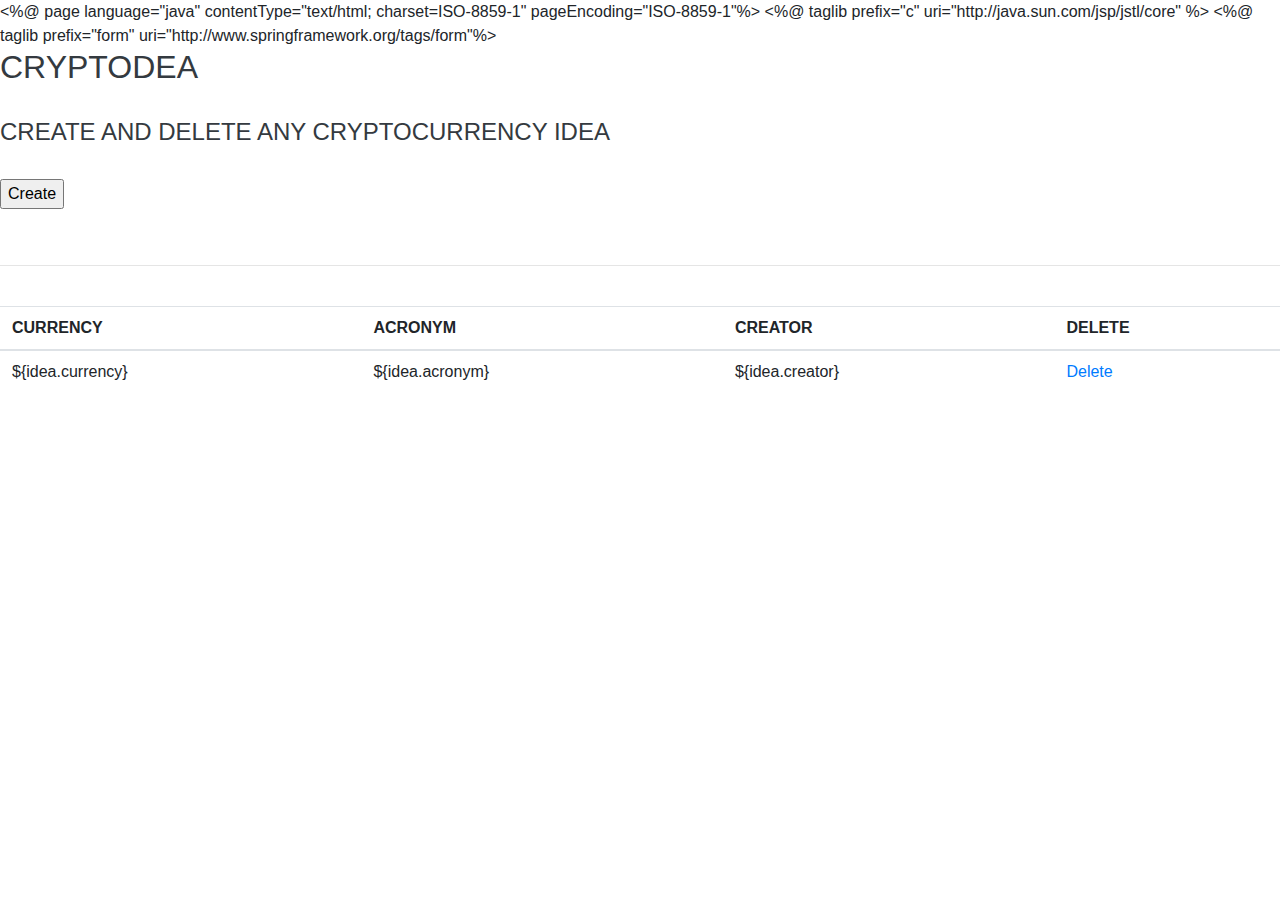
==== Front-End-Work/Jeremy/index.html @ 94840ba6 "changed create.html &index.html" ====
<%@ page language="java" contentType="text/html; charset=ISO-8859-1"
    pageEncoding="ISO-8859-1"%>
<%@ taglib prefix="c" uri="http://java.sun.com/jsp/jstl/core" %>
<%@ taglib prefix="form" uri="http://www.springframework.org/tags/form"%>
<!DOCTYPE html>
<html>
	<head>
		<link rel="stylesheet" type="text/css" href="/index.css">	
		<link href="https://stackpath.bootstrapcdn.com/bootstrap/4.3.1/css/bootstrap.min.css" 
			rel="stylesheet" >
		<meta charset="ISO-8859-1">
		<meta name="description" content="Cryptodea"/>
		<meta name="google" content="nositelinkssearchbox"/>
		<meta name="keywords" content="Create And Delete Any Cryptocurrency Idea"/>
		<meta name="author" content="Cryptodea Team"/>
		<meta name="viewport" id="viewport" content="width=device-width,user-scalable=yes,initial-scale=1" />
			
		<meta property="og:image" content="/icons&images/Banner.png">
		<meta property="og:image:type" content="image/png">
		<meta property="og:image:width" content="1024">
		<meta property="og:image:height" content="1024">
		
		<link rel="icon" type="image/png" href="/icons&images/Icon.png" sizes="156x156">
	<title>Cryptodea</title>
</head>
	<body>
		<div id="wrapper" class="text-dark">
			<h2 id="welcome">CRYPTODEA</h2>
			<br>
			<h4>CREATE AND DELETE ANY CRYPTOCURRENCY IDEA</h4>
            <br>
            <form action="/">
				<input type="submit" value="Create"/>
            </form>
            <br>
            <hr>
            <br>
			<table class="table table-hover">
				<thead>
					<th>CURRENCY</th>
					<th>ACRONYM</th>
                    <th>CREATOR</th>
                    <th>DELETE</th>
				</thead>
				<tbody>
				<c:forEach items="${ideas}" var="idea">
					<tr>
						<td>${idea.currency}</td>
						<td>${idea.acronym}</td>
                        <td>${idea.creator}</td>
                        <td><a href="/cryptodea.com/delete/${idea.id}">Delete</a></td>
					</tr>
				</c:forEach>
				</tbody>
			</table>
		</div>
	</body>
</html>
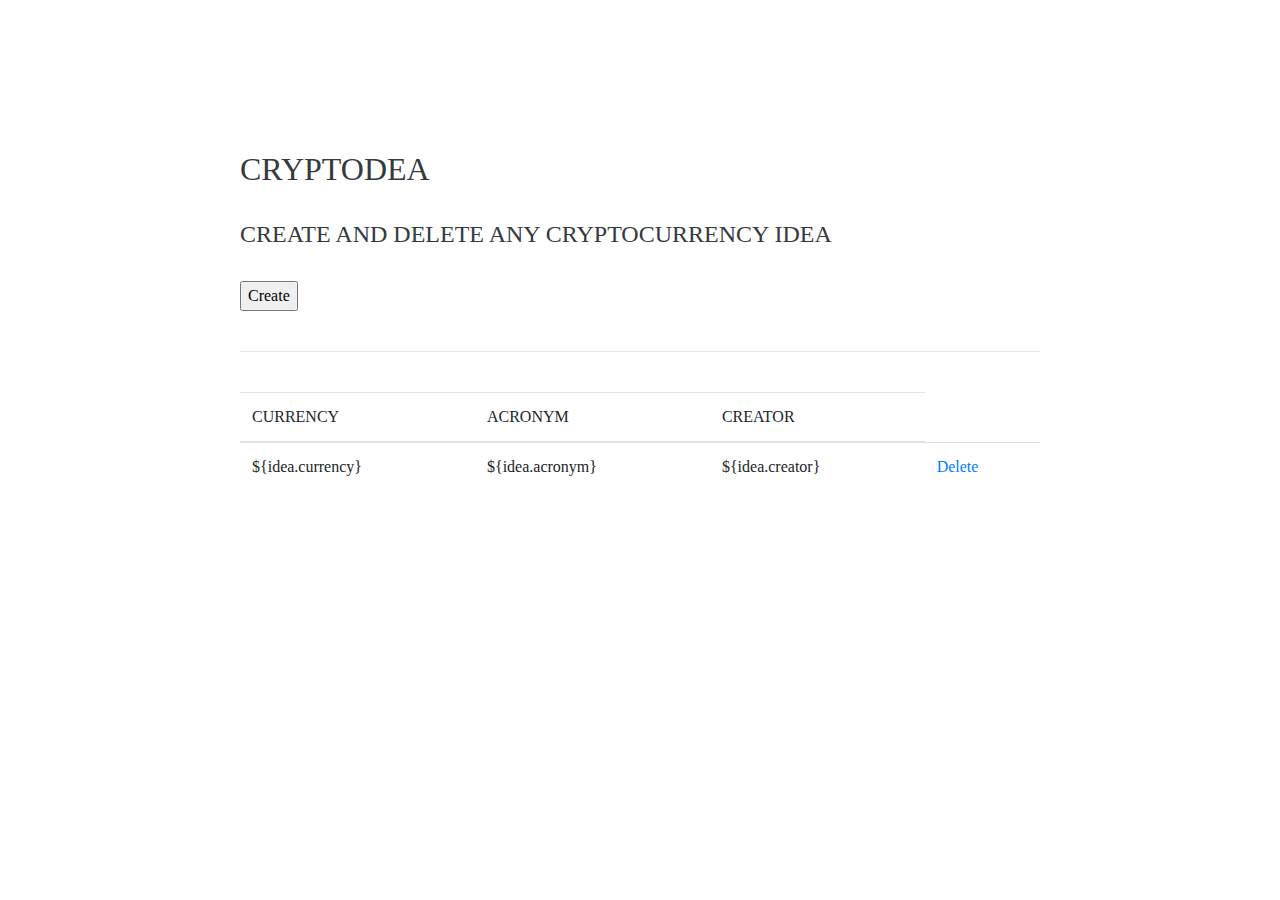
==== commit 22d3771a: "Started front-end work" ====
--- a/Front-End-Work/Jeremy/index.html
+++ b/Front-End-Work/Jeremy/index.html
@@ -1,12 +1,12 @@
 
-<%@ page language="java" contentType="text/html; charset=ISO-8859-1"
+<!-- <%@ page language="java" contentType="text/html; charset=ISO-8859-1"
     pageEncoding="ISO-8859-1"%>
 <%@ taglib prefix="c" uri="http://java.sun.com/jsp/jstl/core" %>
-<%@ taglib prefix="form" uri="http://www.springframework.org/tags/form"%>
+<%@ taglib prefix="form" uri="http://www.springframework.org/tags/form"%> -->
 <!DOCTYPE html>
 <html>
 	<head>
-		<link rel="stylesheet" type="text/css" href="/index.css">	
+		<link rel="stylesheet" type="text/css" href="index.css">	
 		<link href="https://stackpath.bootstrapcdn.com/bootstrap/4.3.1/css/bootstrap.min.css" 
 			rel="stylesheet" >
 		<meta charset="ISO-8859-1">
@@ -41,19 +41,18 @@
 					<th>CURRENCY</th>
 					<th>ACRONYM</th>
                     <th>CREATOR</th>
-                    <th>DELETE</th>
 				</thead>
 				<tbody>
 				<c:forEach items="${ideas}" var="idea">
 					<tr>
 						<td>${idea.currency}</td>
 						<td>${idea.acronym}</td>
-                        <td>${idea.creator}</td>
-                        <td><a href="/cryptodea.com/delete/${idea.id}">Delete</a></td>
+						<td>${idea.creator}</td>
+						<td><a href="/cryptodea.com/delete/${idea.id}">Delete</a></td>
 					</tr>
 				</c:forEach>
 				</tbody>
 			</table>
 		</div>
 	</body>
-</html>+</html>
--- a/Front-End-Work/Jeremy/index.css
+++ b/Front-End-Work/Jeremy/index.css
@@ -0,0 +1,31 @@
+@font-face {
+	font-family: "Cooper Black";
+	src: url("/fonts/cooper-black.otf");
+  }
+  * {
+	  vertical-align: baseline;
+	  font-weight: inherit;
+	  font-style: inherit;
+	  font-family: Cooper Black, serif;
+	  font-size: 100%;
+	  outline: 0;
+	  margin: 0 auto;
+	  }
+	  
+  @media screen and (max-width: 700px) {
+	body {
+	  -webkit-text-size-adjust: none;
+	}
+  }
+  
+  @media screen and (max-width: 400px) {
+	body {
+	  -webkit-text-size-adjust: none;
+	}
+  }
+  
+  #wrapper {
+		width: 800px;
+		margin: 0 auto;
+		margin-top: 150px;
+		 }/*      CODE TO BE ADDED  	    */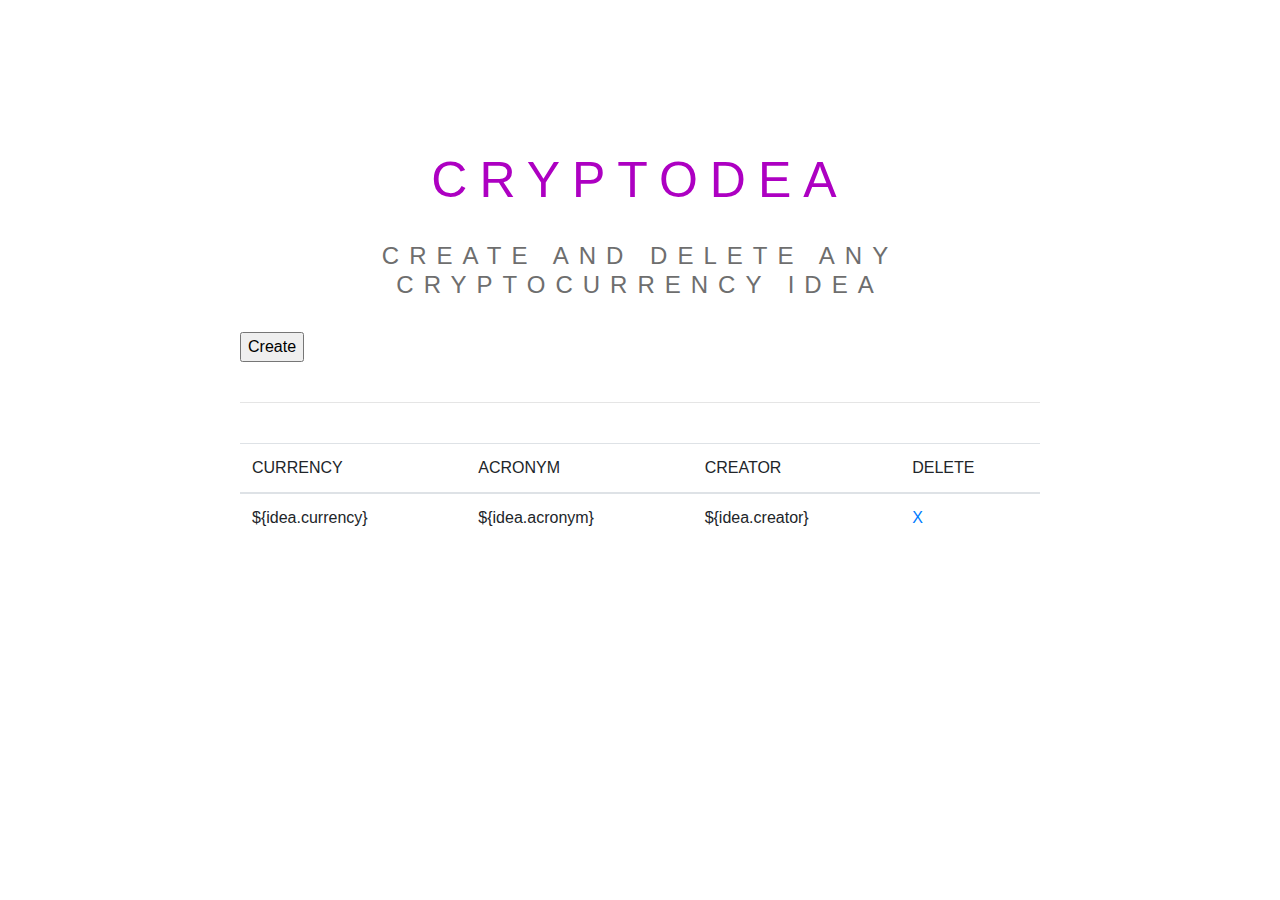
==== commit 1ee99837: "working on Front-End" ====
--- a/Front-End-Work/Jeremy/index.html
+++ b/Front-End-Work/Jeremy/index.html
@@ -26,7 +26,7 @@
 </head>
 	<body>
 		<div id="wrapper" class="text-dark">
-			<h2 id="welcome">CRYPTODEA</h2>
+			<h2 id="logo">CRYPTODEA</h2>
 			<br>
 			<h4>CREATE AND DELETE ANY CRYPTOCURRENCY IDEA</h4>
             <br>
@@ -40,7 +40,8 @@
 				<thead>
 					<th>CURRENCY</th>
 					<th>ACRONYM</th>
-                    <th>CREATOR</th>
+					<th>CREATOR</th>
+					<th>DELETE</th>
 				</thead>
 				<tbody>
 				<c:forEach items="${ideas}" var="idea">
@@ -48,7 +49,7 @@
 						<td>${idea.currency}</td>
 						<td>${idea.acronym}</td>
 						<td>${idea.creator}</td>
-						<td><a href="/cryptodea.com/delete/${idea.id}">Delete</a></td>
+						<td><a href="/cryptodea.com/delete/${idea.id}">X</a></td>
 					</tr>
 				</c:forEach>
 				</tbody>
--- a/Front-End-Work/Jeremy/index.css
+++ b/Front-End-Work/Jeremy/index.css
@@ -1,12 +1,8 @@
-@font-face {
-	font-family: "Cooper Black";
-	src: url("/fonts/cooper-black.otf");
-  }
   * {
 	  vertical-align: baseline;
 	  font-weight: inherit;
 	  font-style: inherit;
-	  font-family: Cooper Black, serif;
+	  font-family: Arial, serif;
 	  font-size: 100%;
 	  outline: 0;
 	  margin: 0 auto;
@@ -28,4 +24,16 @@
 		width: 800px;
 		margin: 0 auto;
 		margin-top: 150px;
-		 }/*      CODE TO BE ADDED  	    */+		 }
+		 #logo{
+			 color: #ad00c2;
+			 text-align: center;
+			 letter-spacing: 12px;
+			 font-size: 50px;
+		 }
+		 h4{
+			letter-spacing: 10px;
+			font-size: 8px;
+			text-align: center;
+			color:#6e6e6e;
+		 }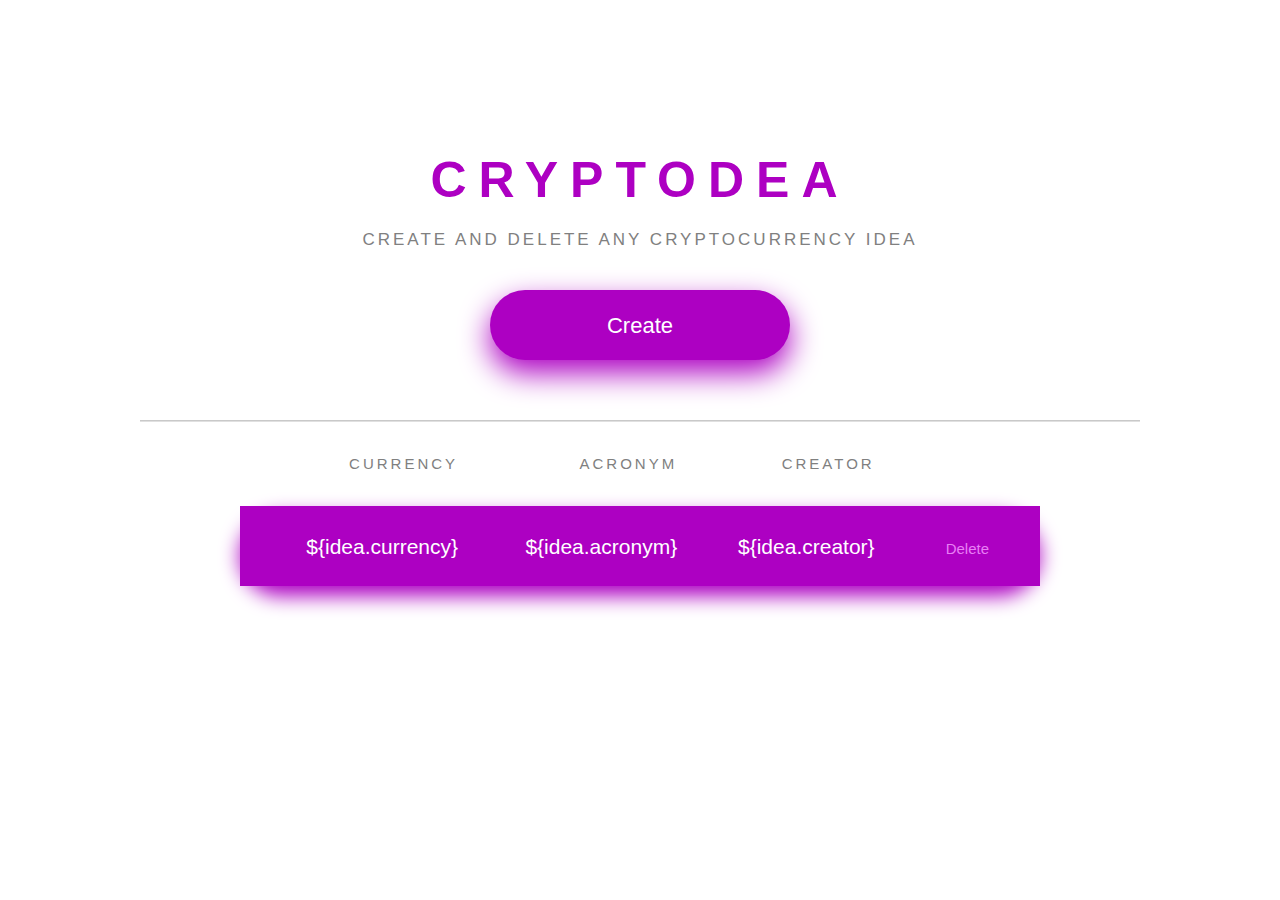
==== commit 0db62bae: "Index Front-End Rough Draft Completed" ====
--- a/Front-End-Work/Jeremy/index.html
+++ b/Front-End-Work/Jeremy/index.html
@@ -24,36 +24,47 @@
 		<link rel="icon" type="image/png" href="/icons&images/Icon.png" sizes="156x156">
 	<title>Cryptodea</title>
 </head>
-	<body>
-		<div id="wrapper" class="text-dark">
-			<h2 id="logo">CRYPTODEA</h2>
-			<br>
-			<h4>CREATE AND DELETE ANY CRYPTOCURRENCY IDEA</h4>
-            <br>
-            <form action="/">
-				<input type="submit" value="Create"/>
-            </form>
-            <br>
-            <hr>
-            <br>
-			<table class="table table-hover">
-				<thead>
-					<th>CURRENCY</th>
-					<th>ACRONYM</th>
-					<th>CREATOR</th>
-					<th>DELETE</th>
-				</thead>
-				<tbody>
-				<c:forEach items="${ideas}" var="idea">
-					<tr>
-						<td>${idea.currency}</td>
-						<td>${idea.acronym}</td>
-						<td>${idea.creator}</td>
-						<td><a href="/cryptodea.com/delete/${idea.id}">X</a></td>
-					</tr>
-				</c:forEach>
-				</tbody>
-			</table>
-		</div>
-	</body>
-</html>
+<body>
+	<div id="wrapper" class="text-dark">
+		<h2 id="logo">CRYPTODEA</h2>
+		<h4 id="heading">CREATE AND DELETE ANY CRYPTOCURRENCY IDEA</h4>
+		<form action="/create">
+			<input id="create" type="submit" value="Create"/>
+		</form>
+		<c:forEach items="${idea}" var="idea">
+				<c:choose>
+					<c:when test="${idea.id}=null">
+					</c:when>
+					<c:otherwise>
+					   <hr id="horizontal-line">
+					</c:otherwise>
+				</c:choose>
+		</c:forEach>
+		<table id="table">
+			<thead>
+			<c:forEach items="${idea}" var="idea">
+				<c:choose>
+					<c:when test="${idea.id}=null">
+					</c:when>
+					<c:otherwise>
+						<th>CURRENCY</th>
+						<th>ACRONYM</th>
+						<th>CREATOR</th>
+					</c:otherwise>
+				</c:choose>
+			</c:forEach>
+			</thead>
+			<tbody>
+			<c:forEach items="${ideas}" var="idea">
+				<tr id="tr">
+					<td>${idea.currency}</td>
+					<td>${idea.acronym}</td>
+					<td>${idea.creator}</td>
+					<td><a id="delete" href="/delete/${idea.id}">Delete</a></td>
+				</tr>
+			</c:forEach>
+			</tbody>
+		</table>
+	</div>
+</body>
+</html>--- a/Front-End-Work/Jeremy/index.css
+++ b/Front-End-Work/Jeremy/index.css
@@ -1,39 +1,110 @@
-  * {
-	  vertical-align: baseline;
-	  font-weight: inherit;
-	  font-style: inherit;
-	  font-family: Arial, serif;
-	  font-size: 100%;
-	  outline: 0;
+* {
+	vertical-align: baseline;
+	font-weight: inherit;
+	font-style: inherit;
+	font-family: Arial, serif;
+	font-size: 100%;
+	outline: 0;
+	margin: 0 auto;
+	}
+	
+@media screen and (max-width: 700px) {
+  body {
+	-webkit-text-size-adjust: none;
+  }
+}
+
+@media screen and (max-width: 400px) {
+  body {
+	-webkit-text-size-adjust: none;
+  }
+}
+
+#wrapper {
+	  width: 1000px;
 	  margin: 0 auto;
+	  margin-top: 150px;
+	   }
+	   #logo{
+		   color: #ad00c2;
+		   text-align: center;
+		   letter-spacing: 12px;
+		   font-size: 50px;
+		   font-weight: 600;
+		   margin-bottom: 20px;
+	   }
+	   #heading{
+		  letter-spacing: 3px;
+		  font-size: 17px;
+		  text-align: center;
+		  color: gray;
+		  font-weight: 500;
+		  margin-bottom: 40px;
+	   }
+	   #create{
+		  display: flex;
+		  justify-content: center;
+		  color: white;
+		  font-size: 22px;
+		  margin: 0 auto;
+		   width: 300px;
+		   height: 70px;
+		   padding: 15px;
+		   border-radius: 50px;
+		   border: none;
+		   background-color: #ad00c2;
+		   box-shadow: 0px 13px 30px 0px #ad00c2;
+		   margin-bottom: 60px;
+		   margin-top: 10px;
+	   }
+	   #create:hover{
+		  opacity: 0.4;
+		  transition-duration: .5s;
+		  box-shadow: none;
+		 }
+	  #horizontal-line{
+		  background-color: #e0e0e0;
+		  height: 1px;
+		  margin-bottom: 30px;
+	  }   
+	  #table{
+		  width: 800px;
+		  text-align: right;
+		 }
+	  th{
+		  color: gray;
+		  letter-spacing: 3px;
+		  font-size: 15px;
+		  padding-bottom: 30px;
+		 } 
+	  #tr {
+		  margin-top: 20px;
+		  color: white;
+		  background-color: #ad00c2;
+		  box-shadow: 0px 10px 20px 0px #ad00c2;
+		  border-radius: 80px;
+		  border: none;
+		  font-size: 21px;
+		  height: 80px;
+
 	  }
-	  
-  @media screen and (max-width: 700px) {
-	body {
-	  -webkit-text-size-adjust: none;
-	}
-  }
-  
-  @media screen and (max-width: 400px) {
-	body {
-	  -webkit-text-size-adjust: none;
-	}
-  }
-  
-  #wrapper {
-		width: 800px;
-		margin: 0 auto;
-		margin-top: 150px;
-		 }
-		 #logo{
-			 color: #ad00c2;
-			 text-align: center;
-			 letter-spacing: 12px;
-			 font-size: 50px;
-		 }
-		 h4{
-			letter-spacing: 10px;
-			font-size: 8px;
-			text-align: center;
-			color:#6e6e6e;
-		 }+	  #tr:hover {
+		  transition-duration: .5s;
+		  color: #ad00c2;
+		  background-color: white;
+		  box-shadow: none;
+	  }
+	  td {
+		  padding-top: 25px;
+	  }
+	  #delete {
+		  font-size: 15px;
+		  color: #e87ff5;
+		  text-decoration: none; 
+		  margin-right: 50px; 
+		  margin-left: 20px;
+	  }
+	  #delete:hover{
+		  color: #e87ff5;
+		  transition-duration: .5s;
+	  }
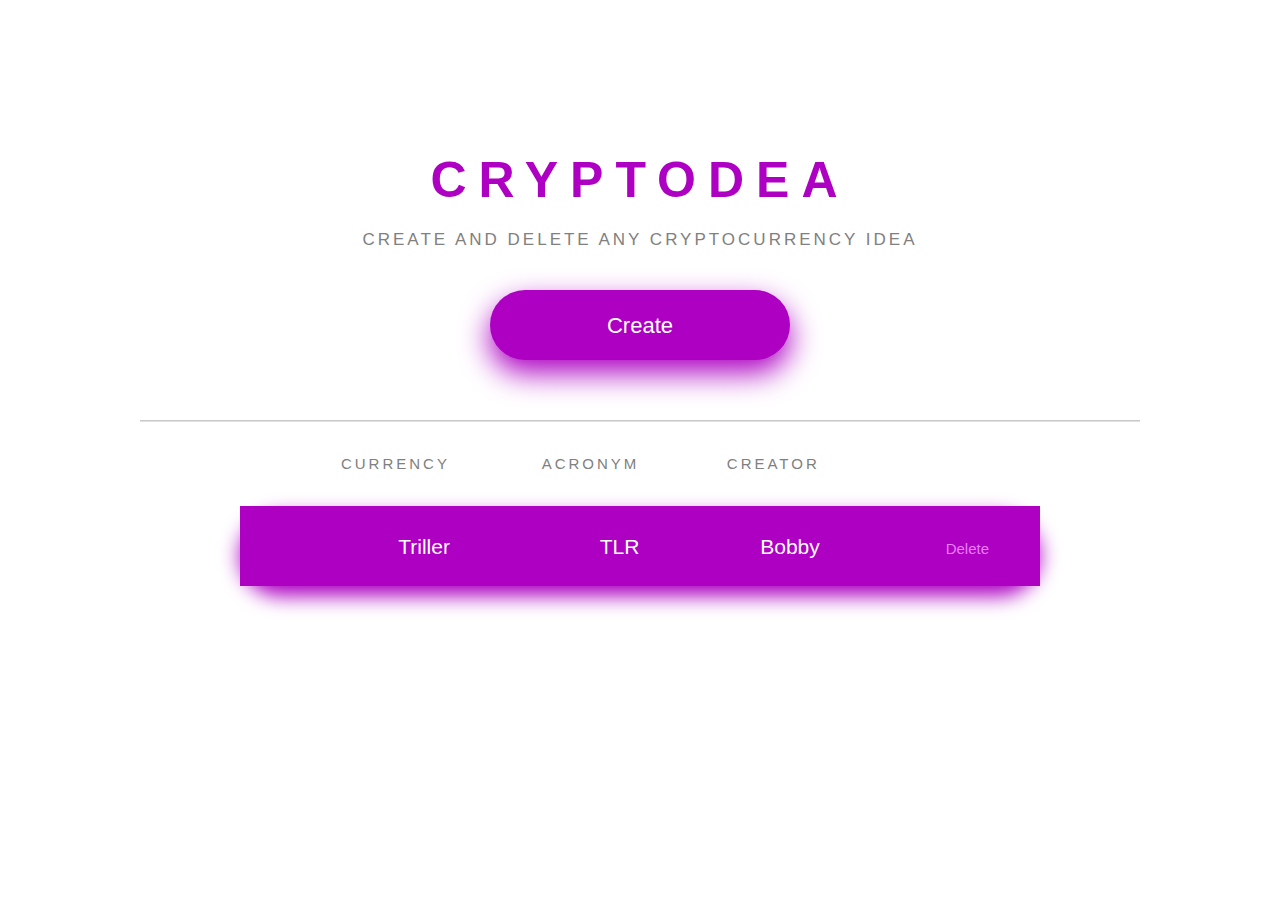
==== commit c1adf659: "Added missing controller mappings for 'view' page" ====
--- a/Front-End-Work/Jeremy/index.html
+++ b/Front-End-Work/Jeremy/index.html
@@ -57,9 +57,9 @@
 			<tbody>
 			<c:forEach items="${ideas}" var="idea">
 				<tr id="tr">
-					<td>${idea.currency}</td>
-					<td>${idea.acronym}</td>
-					<td>${idea.creator}</td>
+					<td>Triller</td>
+					<td>TLR</td>
+					<td>Bobby</td>
 					<td><a id="delete" href="/delete/${idea.id}">Delete</a></td>
 				</tr>
 			</c:forEach>
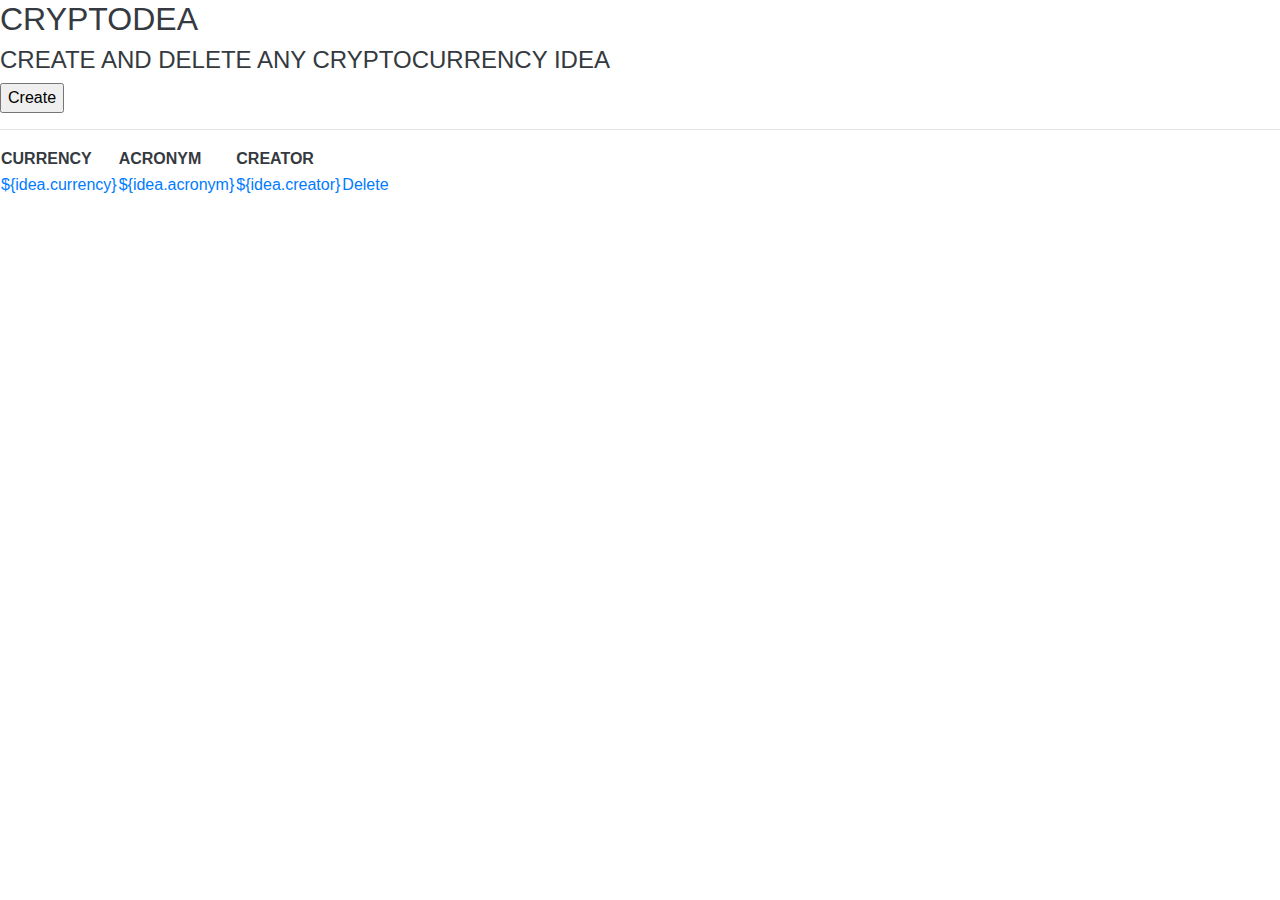
==== commit 8c9832e8: "Entire Back-End completed, Front-End work only needs to be worked on" ====
--- a/Front-End-Work/Jeremy/index.html
+++ b/Front-End-Work/Jeremy/index.html
@@ -6,7 +6,7 @@
 <!DOCTYPE html>
 <html>
 	<head>
-		<link rel="stylesheet" type="text/css" href="index.css">	
+		<link rel="stylesheet" type="text/css" href="css/index.css">	
 		<link href="https://stackpath.bootstrapcdn.com/bootstrap/4.3.1/css/bootstrap.min.css" 
 			rel="stylesheet" >
 		<meta charset="ISO-8859-1">
@@ -24,47 +24,40 @@
 		<link rel="icon" type="image/png" href="/icons&images/Icon.png" sizes="156x156">
 	<title>Cryptodea</title>
 </head>
-<body>
-	<div id="wrapper" class="text-dark">
-		<h2 id="logo">CRYPTODEA</h2>
-		<h4 id="heading">CREATE AND DELETE ANY CRYPTOCURRENCY IDEA</h4>
-		<form action="/create">
-			<input id="create" type="submit" value="Create"/>
-		</form>
-		<c:forEach items="${idea}" var="idea">
-				<c:choose>
-					<c:when test="${idea.id}=null">
-					</c:when>
-					<c:otherwise>
-					   <hr id="horizontal-line">
-					</c:otherwise>
-				</c:choose>
-		</c:forEach>
-		<table id="table">
-			<thead>
-			<c:forEach items="${idea}" var="idea">
-				<c:choose>
-					<c:when test="${idea.id}=null">
-					</c:when>
-					<c:otherwise>
-						<th>CURRENCY</th>
-						<th>ACRONYM</th>
-						<th>CREATOR</th>
-					</c:otherwise>
-				</c:choose>
-			</c:forEach>
-			</thead>
-			<tbody>
-			<c:forEach items="${ideas}" var="idea">
-				<tr id="tr">
-					<td>Triller</td>
-					<td>TLR</td>
-					<td>Bobby</td>
-					<td><a id="delete" href="/delete/${idea.id}">Delete</a></td>
-				</tr>
-			</c:forEach>
-			</tbody>
-		</table>
-	</div>
-</body>
+	<body>
+		<div id="wrapper" class="text-dark">
+			<h2 id="logo">CRYPTODEA</h2>
+			<h4 id="heading">CREATE AND DELETE ANY CRYPTOCURRENCY IDEA</h4>
+            <form action="/create">
+				<input id="create" type="submit" value="Create"/>
+            </form>
+            <hr id="horizontal-line">
+			<table id="table">
+				<thead>
+					<th>CURRENCY</th>
+			        <th>ACRONYM</th>
+			        <th>CREATOR</th>
+				</thead>
+				<tbody>
+				<c:forEach items="${idea}" var="idea">
+					<tr id="tr">
+						<td>
+							<a id="view" href="/${idea.id}">
+							${idea.currency}</a>
+						</td>
+						<td>
+							<a id="view" href="/${idea.id}">
+							${idea.acronym}</a>
+						</td>
+						<td>
+							<a id="view" href="/${idea.id}">
+							${idea.creator}</a>
+						</td>
+						<td><a id="delete" href="/delete/${idea.id}">Delete</a></td>
+					</tr>
+				</c:forEach>
+				</tbody>
+			</table>
+		</div>
+	</body>
 </html>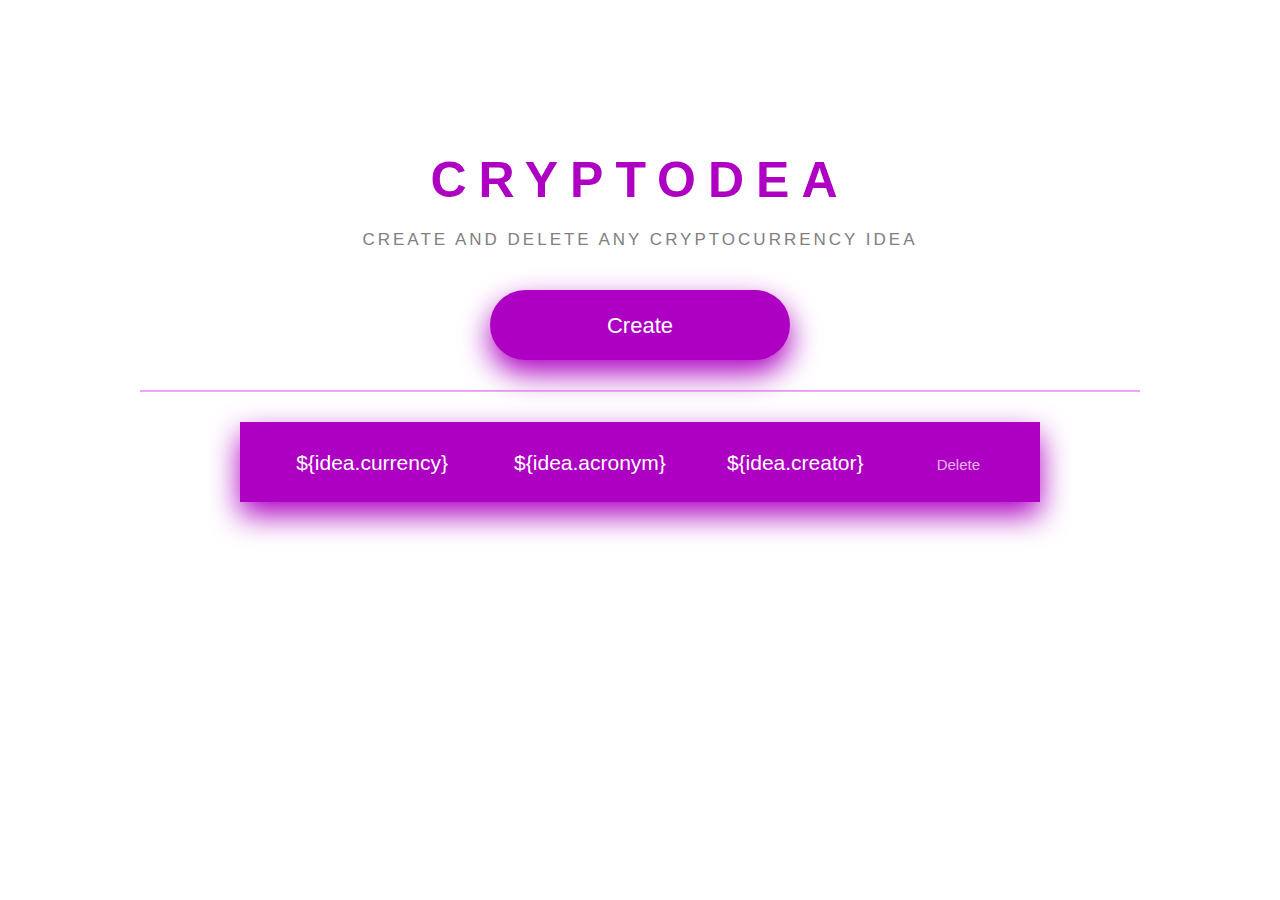
==== commit 294f3b7e: "Index Page Completed" ====
--- a/Front-End-Work/Jeremy/index.html
+++ b/Front-End-Work/Jeremy/index.html
@@ -6,7 +6,7 @@
 <!DOCTYPE html>
 <html>
 	<head>
-		<link rel="stylesheet" type="text/css" href="css/index.css">	
+		<link rel="stylesheet" type="text/css" href="index.css">	
 		<link href="https://stackpath.bootstrapcdn.com/bootstrap/4.3.1/css/bootstrap.min.css" 
 			rel="stylesheet" >
 		<meta charset="ISO-8859-1">
@@ -33,11 +33,11 @@
             </form>
             <hr id="horizontal-line">
 			<table id="table">
-				<thead>
+				<!-- <thead>
 					<th>CURRENCY</th>
 			        <th>ACRONYM</th>
 			        <th>CREATOR</th>
-				</thead>
+				</thead> -->
 				<tbody>
 				<c:forEach items="${idea}" var="idea">
 					<tr id="tr">
--- a/Front-End-Work/Jeremy/index.css
+++ b/Front-End-Work/Jeremy/index.css
@@ -0,0 +1,118 @@
+* {
+	vertical-align: baseline;
+	font-weight: inherit;
+	font-style: inherit;
+	font-family: Arial, serif;
+	font-size: 100%;
+	outline: 0;
+	margin: 0 auto;
+	}
+	
+@media screen and (max-width: 700px) {
+  body {
+	-webkit-text-size-adjust: none;
+  }
+}
+
+@media screen and (max-width: 400px) {
+  body {
+	-webkit-text-size-adjust: none;
+  }
+}
+
+#wrapper {
+	  width: 1000px;
+	  margin: 0 auto;
+	  margin-top: 150px;
+	   }
+	   #logo{
+		   color: #ad00c2;
+		   text-align: center;
+		   letter-spacing: 12px;
+		   font-size: 50px;
+		   font-weight: 600;
+		   margin-bottom: 20px;
+	   }
+	   #heading{
+		  letter-spacing: 3px;
+		  font-size: 17px;
+		  text-align: center;
+		  color: gray;
+		  font-weight: 500;
+		  margin-bottom: 40px;
+	   }
+	   #create{
+		  display: flex;
+		  justify-content: center;
+		  color: white;
+		  font-size: 22px;
+		  margin: 0 auto;
+		   width: 300px;
+		   height: 70px;
+		   padding: 15px;
+		   border-radius: 50px;
+		   border: none;
+		   background-color: #ad00c2;
+		   box-shadow: 0px 13px 30px 0px #ad00c2;
+		   margin-bottom: 30px;
+		   margin-top: 10px;
+	   }
+	   #create:hover{
+		  opacity: 0.4;
+		  transition-duration: .5s;
+		  box-shadow: none;
+		 }
+	  #horizontal-line{
+		  background-color: #e853fc;
+		  opacity: .5;
+		  height: 1px;
+		  margin-bottom: 30px;
+	  }   
+	  #table{
+		  width: 800px;
+		  text-align: right;
+		 }
+	  th{
+		  color: gray;
+		  letter-spacing: 3px;
+		  font-size: 15px;
+		  padding-bottom: 30px;
+		  padding-left: 10px;
+		 } 
+	  #tr {
+		  margin-top: 20px;
+		  background-color: #ad00c2;
+		  box-shadow: 0px 13px 30px 0px #ad00c2;
+		  border: none;
+		  font-size: 21px;
+		  height: 80px;
+	  }
+	  td {
+		  padding-top: 25px;
+		  padding-right: 10px;
+	  }
+	  #view {
+		  text-decoration: none; 
+		  color: white;
+	  }
+	  #tr:hover {
+		  transition-duration: .5s;
+		  background-color: #e853fc;
+		  box-shadow: none;
+	  }
+	  #view:hover{
+		  transition-duration: .5s;
+		  opacity: .5;
+	  }
+	  #delete {
+		  font-size: 15px;
+		  color: white;
+		  opacity: .7;
+		  text-decoration: none; 
+		  margin-right: 50px; 
+		  margin-left: 20px;
+	  }
+	  #delete:hover{
+		  opacity: .4;
+		  transition-duration: .5s;
+	  }
